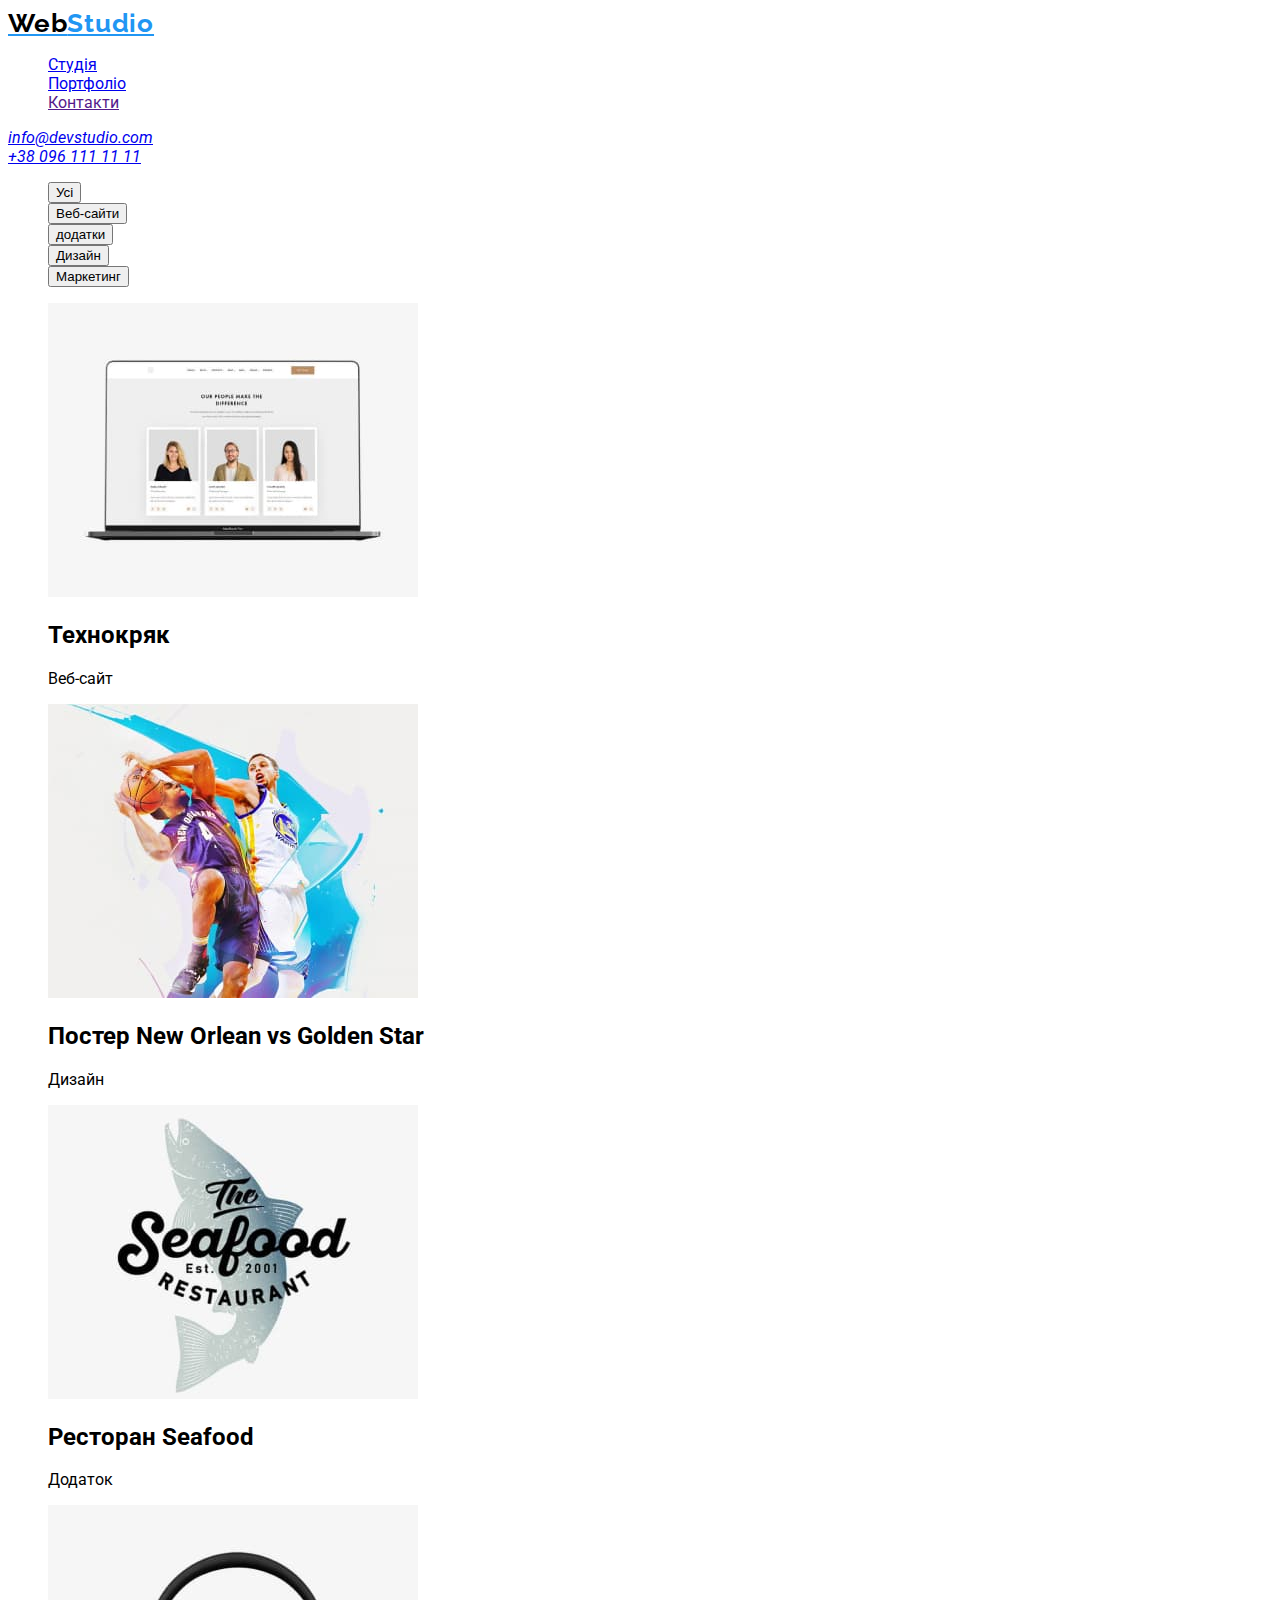
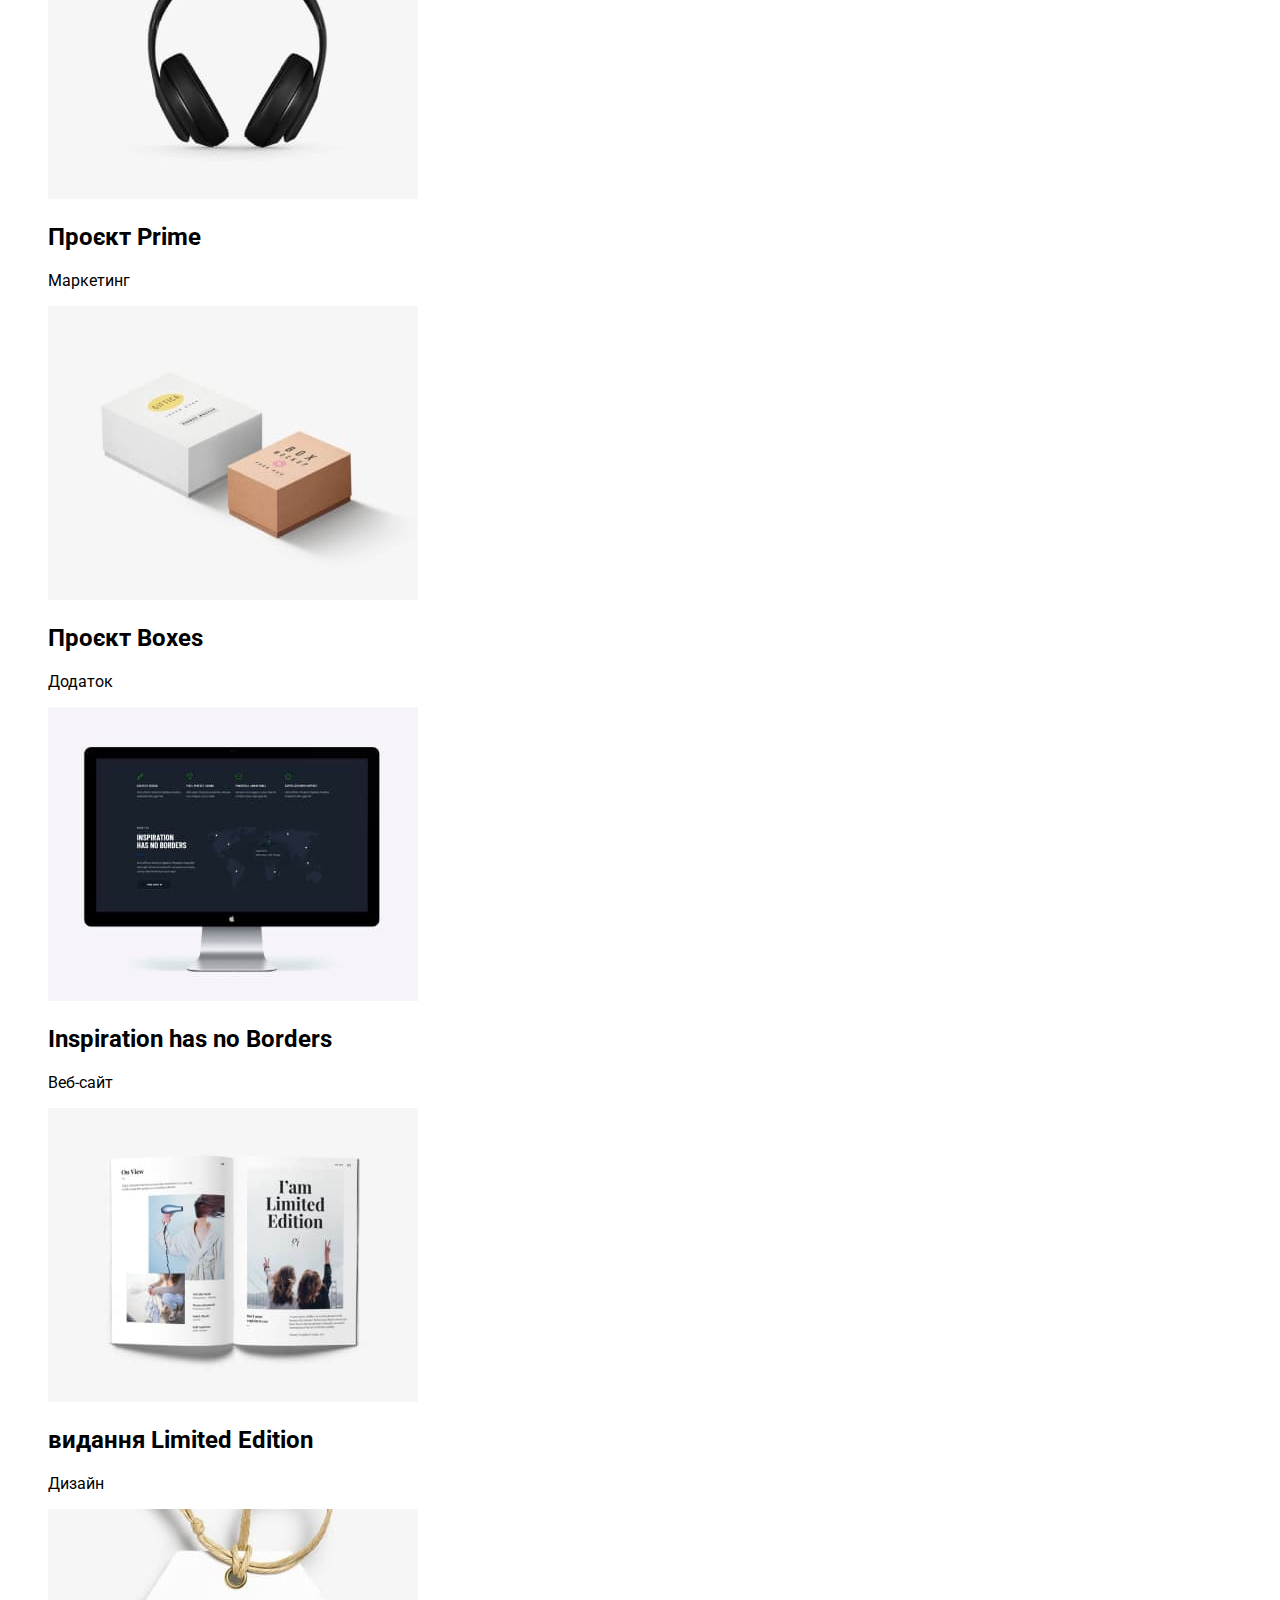
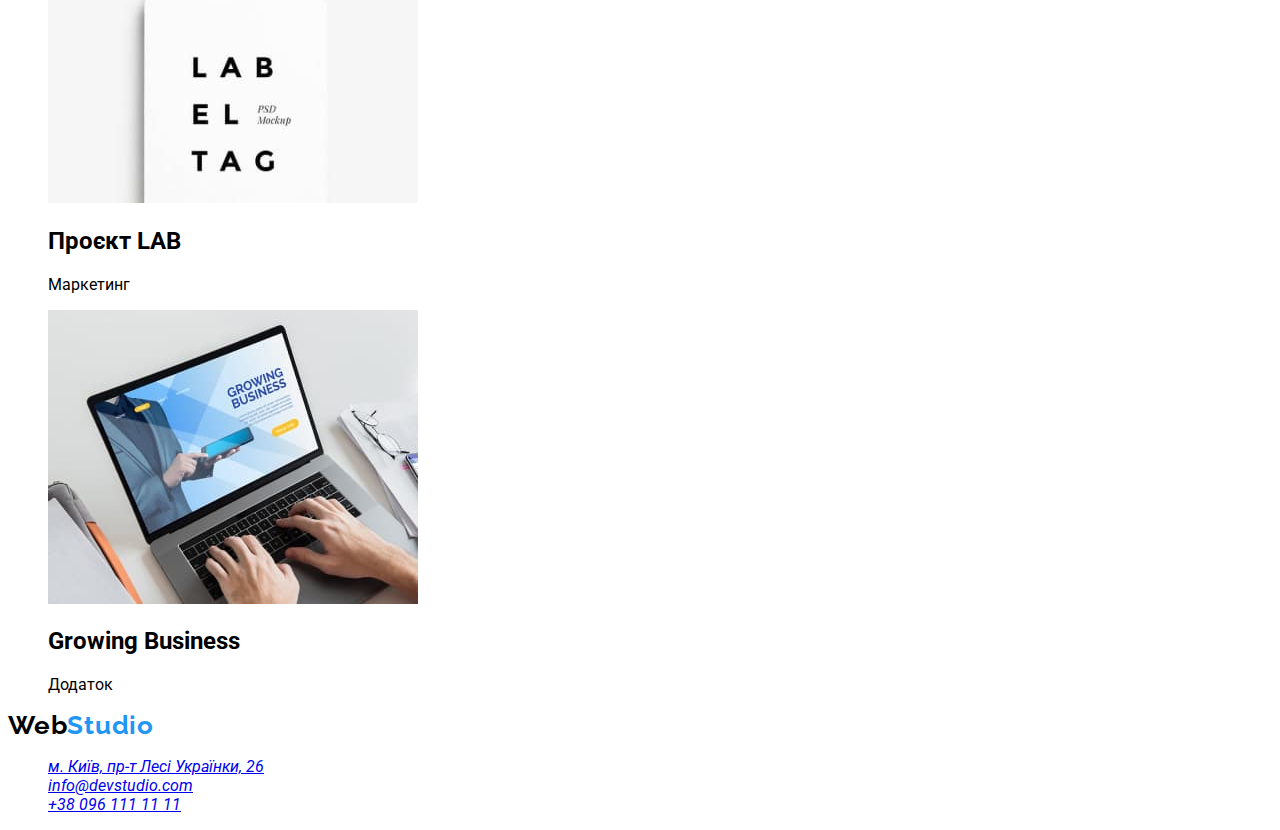
==== portfolio.html @ 009ebc24 "oleg85rom/goit-markup-hw-02" ====
<!DOCTYPE html>
<html lang="en">
<head>
    <meta charset="UTF-8">
    <meta http-equiv="X-UA-Compatible" content="IE=edge">
    <meta name="viewport" content="width=device-width, initial-scale=1.0">
	<link rel="preconnect" href="https://fonts.googleapis.com">
    <link rel="preconnect" href="https://fonts.gstatic.com" crossorigin>
    <link href="https://fonts.googleapis.com/css2?family=Raleway:wght@700&family=Roboto:wght@400;500;700;900&display=swap"
     rel="stylesheet"> 
	 <link rel="stylesheet" href="./css/normalize.css">
    <link rel="stylesheet" href="./css/style.css"> 
	<title>portfolio</title>
	
</head>
<body class="page">
    	<!-- Шапка сайта  -->
		<header class="page-header">
			<nav>
				<a href="./index.html" class="logo" ><span class="logo-style">Web</span>Studio</a>
				<ul>
					<li><a href="index.html"> Студія</a></li>
           			 <li><a href="portfolio.html">Портфоліо</a></li>
            		<li><a href=""> Контакти</a></li>
				</ul>
				<address>
					<a href="mailto:info@devstudio.com ">info@devstudio.com</a><br />
					<a href="tel:+380961111111">+38 096 111 11 11</a>
				</address>
			</nav>
		</header>
		<main>
			<!-- секція фільтрів по проєктам -->
			<section class="portfolio-nav">
				<ul>
					<li><button type="button" class="button secondary">Усі</button></li>
					<li><button type="button" class="button secondary">Веб-сайти</button></li>
					<li><button type="button" class="button secondary">додатки</button></li>
					<li><button type="button" class="button secondary">Дизайн</button></li>
					<li><button type="button" class="button secondary">Маркетинг</button></li>
			</section>
			<!-- Секція проєктов -->
			<section>
				<ul>
					<li>
						<img src="./images/project1.jpg" alt="project1	" width="370" />
						<h2 class="portfolio-sample">Технокряк</h2>
						<p class="portfolio-info">Веб-сайт</p>
					</li>
					<li>
						<img src="./images/project2.jpg" alt="project2" width="370" />
						<h2 class="portfolio-sample">Постер New Orlean vs Golden Star</h2>
						<p class="portfolio-info" >Дизайн</p>
					</li>
					<li>
						<img src="./images/project3.jpg" alt="project3" width="370" />
						<h2 class="portfolio-sample" >Ресторан Seafood</h2>
						<p class="portfolio-info">Додаток</p>
					</li>
					<li>
						<img src="./images/project4.jpg" alt="project4" width="370" />
						<h2 class="portfolio-sample">Проєкт Prime</h2>
						<p class="portfolio-info" >Маркетинг</p>
					</li>
					<li>
						<img src="./images/project5.jpg" alt="project5" width="370" />
						<h2 class="portfolio-sample">Проєкт Boxes</h2>
						<p class="portfolio-info">Додаток</p>
					</li>
					<li>
						<img src="./images/project6.jpg" alt="project6" width="370" />
						<h2 class="portfolio-sample">Inspiration has no Borders</h2>
						<p class="portfolio-info">Веб-сайт</p>
					</li>
					<li>
						<img src="./images/project7.jpg" alt="project7" width="370" />
						<h2 class="portfolio-sample">видання Limited Edition</h2>
						<p class="portfolio-info" >Дизайн</p>
					</li>
					<li>
						<img src="./images/project8.jpg" alt="project8" width="370" />
						<h2 class="portfolio-sample">Проєкт LAB</h2>
						<p class="portfolio-info" >Маркетинг</p>
					</li>
					<li>
						<img src="./images/project9.jpg" alt="project9" width="370" />
						<h2 class="portfolio-sample" >Growing Business</h2>
						<p class="portfolio-info">Додаток</p>
					</li>
				</ul>
			</section>
		</main>
		<!-- Секція контакти -->
		<footer class="page-footer">
			<a class="logo primary link" aria-current="true"><span class="logo-style">Web</span>Studio</a>
			<address>
				<ul>
			   <li>
					<a href="https://goo.gl/maps/aBXnQsRiagTf6Zbh8" 
					target="_blank"
					rel="nooperer noreferrer nofolow" >
					м. Київ, пр-т Лесі Українки, 26</a>
					</li>
				<li>
					<a href="mailto:info@devstudio.com">info@devstudio.com</a>
				  </li>
				<li>
					<a href="tel:+380961111111">+38 096 111 11 11</a>
				 </li>
				</ul>
			</address>
		</footer>
	</body>
	</html>
---- css/style.css ----
/* General styles */
    body {
    font-family: 'Roboto', sans-serif;
   
    }
    ul{
    list-style: none;
    }
    .link {
    
    }
    .page{

    }
    .page-header{

    }
    /* Logo  */
    .logo{
        font-family: 'Raleway';
        font-style: normal;
        font-weight: 700;
        font-size: 26px;
        line-height: 31px;
        letter-spacing: 0.03em;
        color: #2196F3;
        }
        .logo-style{
            color: #000000;
    }
    .logo-futer{
 
    }
    /* Website nav */
    .nav {
        position: absolute;
        width: 281px;
        height: 16px;
        left: 453px;
        top: 32px;
    }
    .nav .link:hover,
    .nav .link:focus {
      
    }
    .contacts-nav .link{    
    color: 
    /* hero section */
    .hero{

    }
    .hero-title {
    
    }
    /* Button */
    .button {
    font-size: 16px;
    text-decoration: none;
    }
    .button.primary {
   
    }
    .button.secondary {
   
    }
    .button.secondary:hover,
    .button.secondary:focus {
    
    }
    /* Uppercase titles */
    .uptitle {
    font-size: inherit;
    font-weight: 700;
    text-transform: uppercase;
    }
    /* features */
    .uptitle.features-title {
     
    }
    .features-text {
    line-height: 1.71;
    
    }
    /* General section title*/
    .section-title {
    font-weight: 700;
    font-size: 36px;
    line-height: 1.17;
    text-align: center;
   
    }
    /* Work section */
    .uptitle.work-title {
    
    }
    /* Team section */
    .team {
    font-size: 16px;
    line-height: 1.19;
    }
    .team .team-members-name {
    font-size: inherit;
    font-weight: 500;
    
    }
    .team .team-members-position {
    
    }
    /* Clients section */
   
    
    /* address */
    .address .link{
    font-style: normal;
    line-height: 1.71;
   
    }
    .address .link.address-location {
    
    }
    /* Subscription */
    .uptitle.signup-title {
    
    }
    .site-devs {
    
   
    }
    /* Portfolio page */
    .site-nav .link.current {
       
    }
    .portfolio-sample {
        font-family: 'Roboto';
        font-style: normal;
        font-weight: 700;
        font-size: 18px;
        line-height: 36px;
        letter-spacing: 0.06em;
        color: #212121;
    }
    .portfolio-info {
        font-family: 'Roboto';
        font-style: normal;
        font-weight: 400;
        font-size: 16px;
        line-height: 30px;
        letter-spacing: 0.03em;
        color: #757575;;
    }
     /* Footer */
     .page-footer {
        background: #2F303A
    }
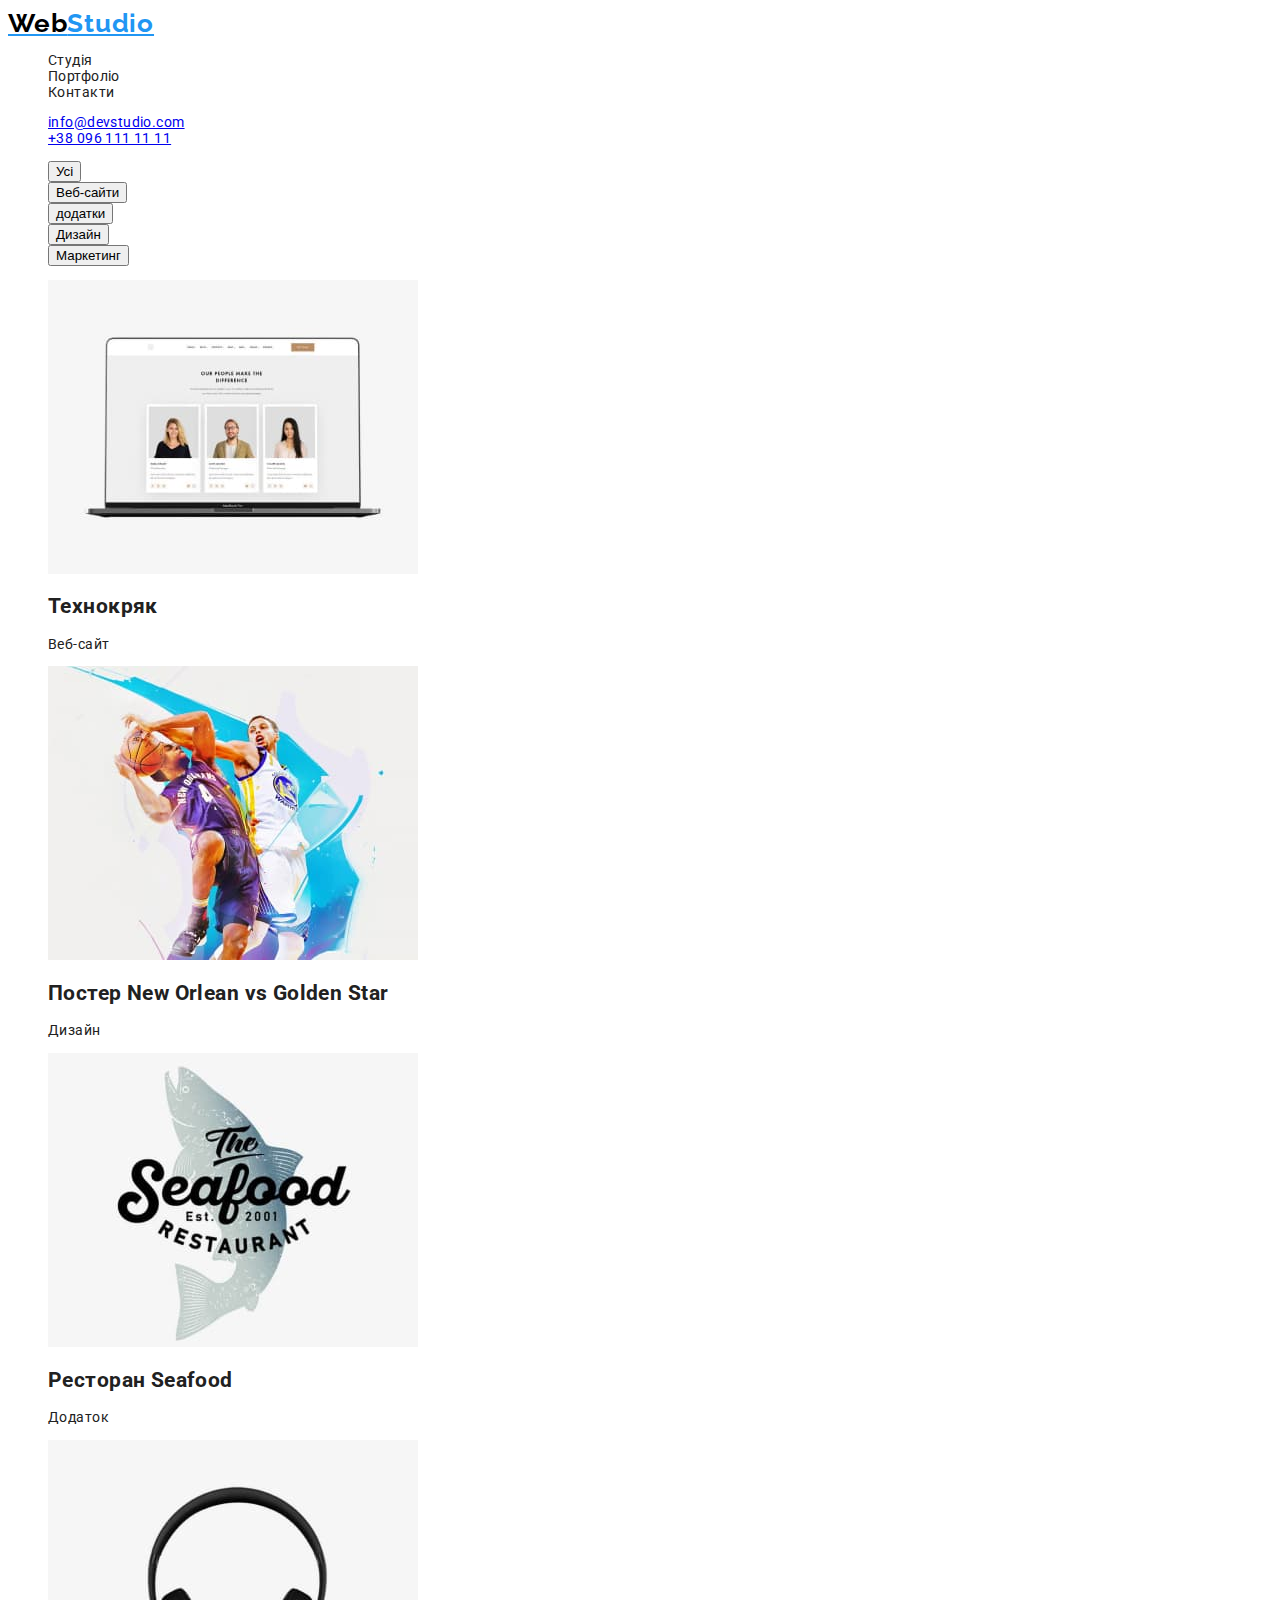
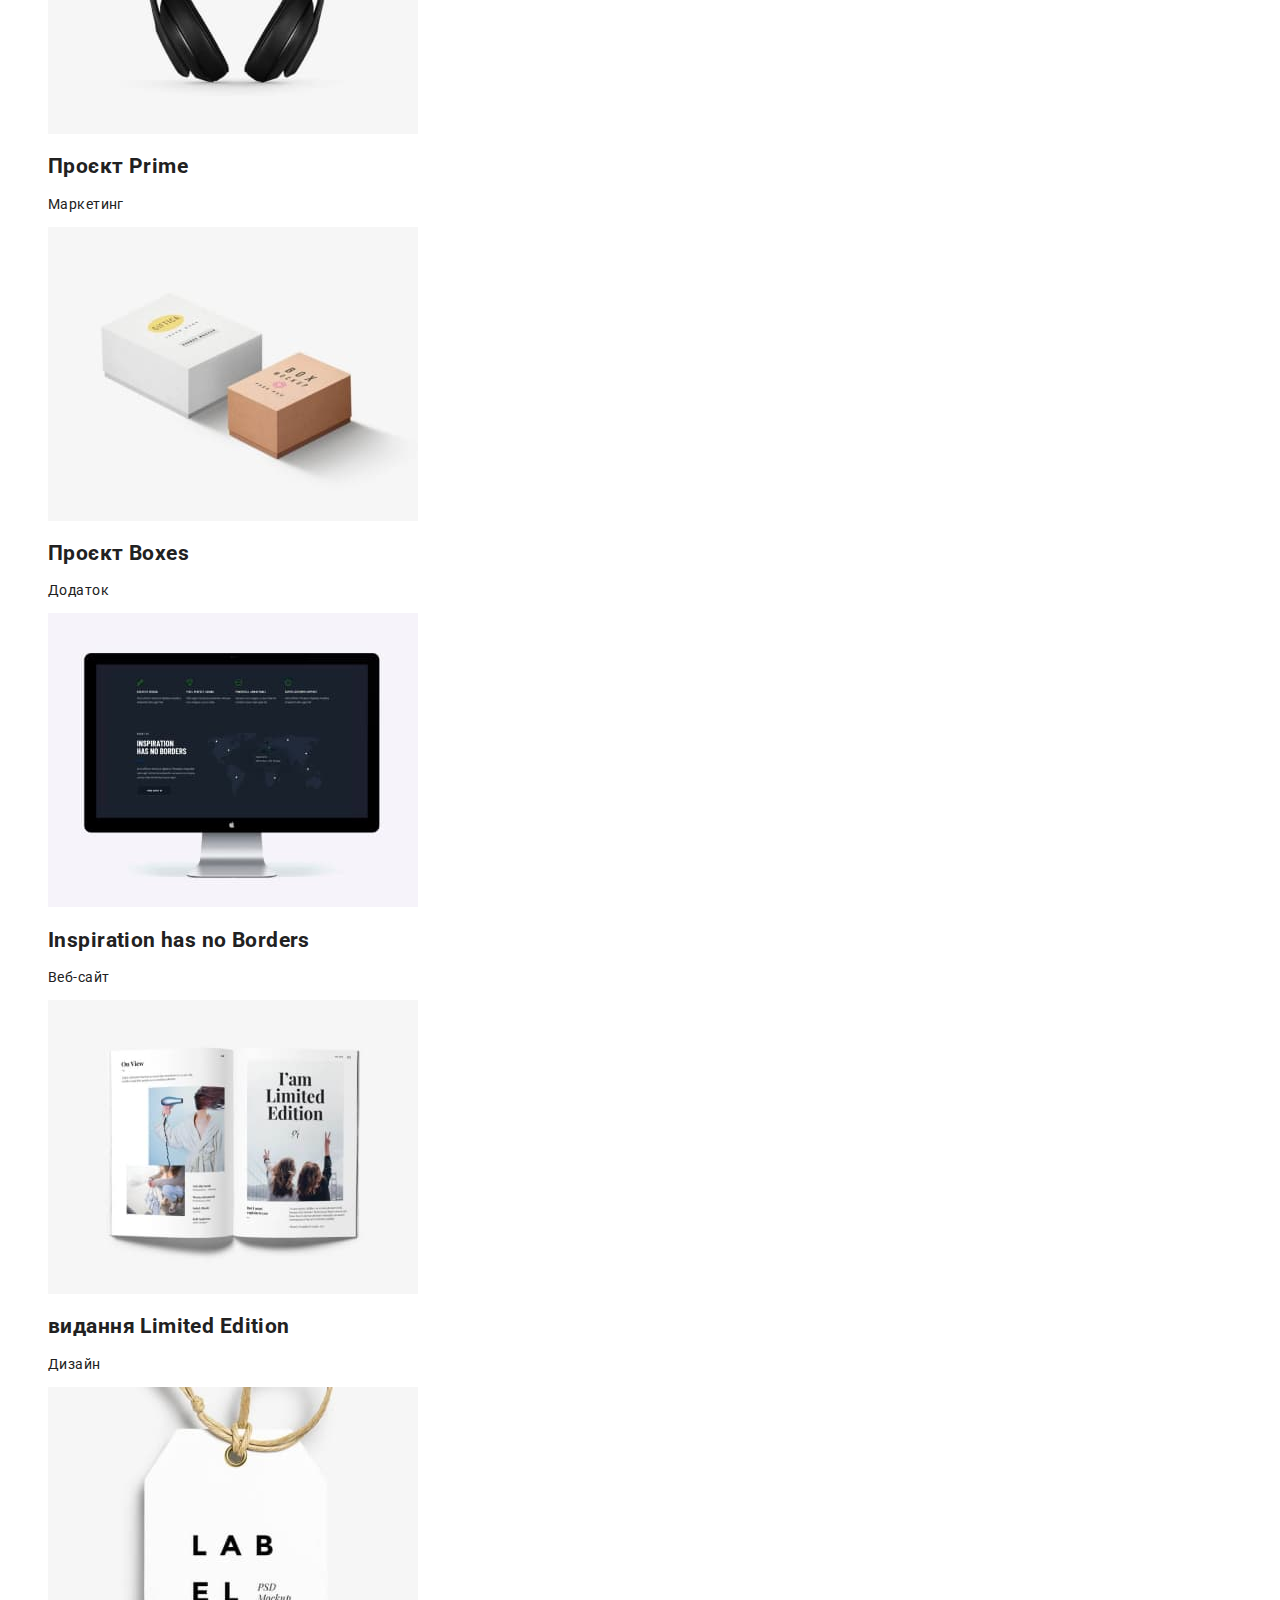
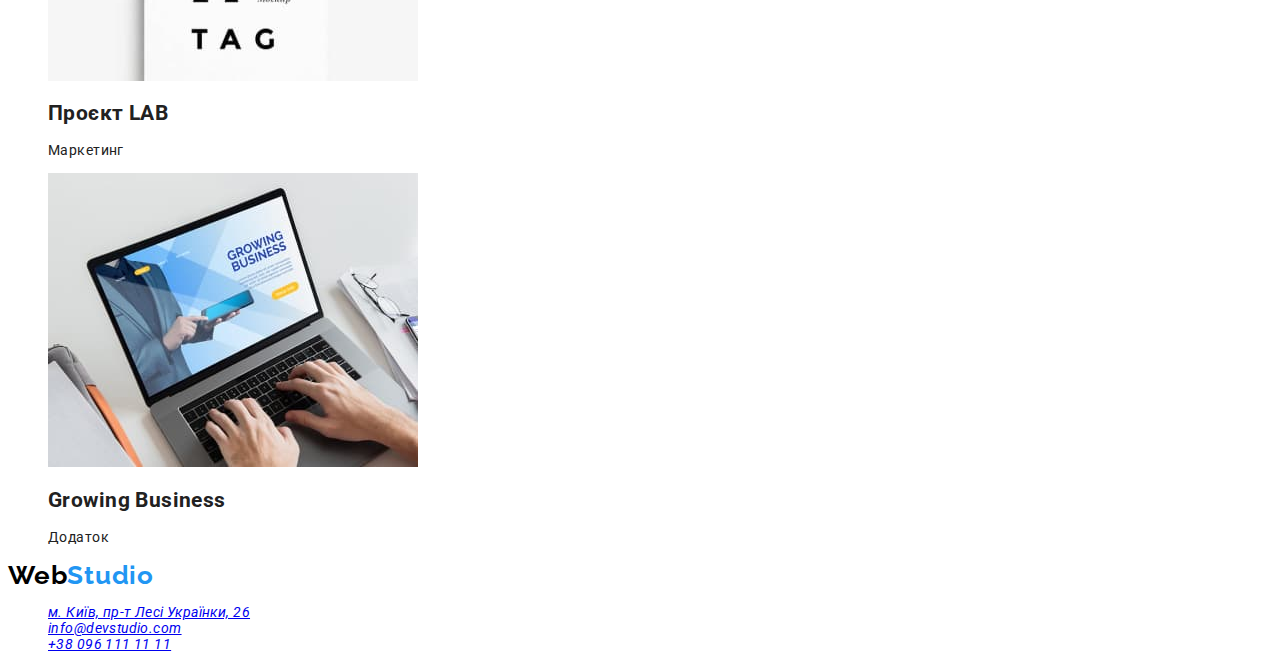
==== commit b97fd1e5: "портфолио" ====
--- a/portfolio.html
+++ b/portfolio.html
@@ -19,73 +19,90 @@
 			<nav>
 				<a href="./index.html" class="logo" ><span class="logo-style">Web</span>Studio</a>
 				<ul>
-					<li><a href="index.html"> Студія</a></li>
-           			 <li><a href="portfolio.html">Портфоліо</a></li>
-            		<li><a href=""> Контакти</a></li>
+					<li><a href="index.html" class="link"> Студія</a></li>
+           			 <li><a href="portfolio.html" class="link">Портфоліо</a></li>
+            		<li><a href="" class="link"> Контакти</a></li>
 				</ul>
-				<address>
+				<ul>
 					<a href="mailto:info@devstudio.com ">info@devstudio.com</a><br />
 					<a href="tel:+380961111111">+38 096 111 11 11</a>
-				</address>
-			</nav>
+				</ul>
+				</nav>
 		</header>
 		<main>
 			<!-- секція фільтрів по проєктам -->
 			<section class="portfolio-nav">
+				 <!-- <h1>Портфолио</h1> -->
 				<ul>
 					<li><button type="button" class="button secondary">Усі</button></li>
 					<li><button type="button" class="button secondary">Веб-сайти</button></li>
 					<li><button type="button" class="button secondary">додатки</button></li>
 					<li><button type="button" class="button secondary">Дизайн</button></li>
 					<li><button type="button" class="button secondary">Маркетинг</button></li>
-			</section>
-			<!-- Секція проєктов -->
-			<section>
+				</ul>
 				<ul>
 					<li>
+						<a href=""class="link" >
 						<img src="./images/project1.jpg" alt="project1	" width="370" />
 						<h2 class="portfolio-sample">Технокряк</h2>
 						<p class="portfolio-info">Веб-сайт</p>
+						</a>	
 					</li>
 					<li>
+						<a href=""class="link" >
 						<img src="./images/project2.jpg" alt="project2" width="370" />
 						<h2 class="portfolio-sample">Постер New Orlean vs Golden Star</h2>
 						<p class="portfolio-info" >Дизайн</p>
+						</a>	
 					</li>
 					<li>
+						<a href="" class="link">
 						<img src="./images/project3.jpg" alt="project3" width="370" />
 						<h2 class="portfolio-sample" >Ресторан Seafood</h2>
 						<p class="portfolio-info">Додаток</p>
+						</a>
 					</li>
 					<li>
+						<a href="" class="link">
 						<img src="./images/project4.jpg" alt="project4" width="370" />
 						<h2 class="portfolio-sample">Проєкт Prime</h2>
 						<p class="portfolio-info" >Маркетинг</p>
+						</a>
 					</li>
 					<li>
+						<a href="" class="link" >
 						<img src="./images/project5.jpg" alt="project5" width="370" />
 						<h2 class="portfolio-sample">Проєкт Boxes</h2>
 						<p class="portfolio-info">Додаток</p>
+						</a>
 					</li>
 					<li>
+						<a href=""class="link" >
 						<img src="./images/project6.jpg" alt="project6" width="370" />
 						<h2 class="portfolio-sample">Inspiration has no Borders</h2>
 						<p class="portfolio-info">Веб-сайт</p>
+						</a>
 					</li>
 					<li>
+						<a href="" class="link">
 						<img src="./images/project7.jpg" alt="project7" width="370" />
 						<h2 class="portfolio-sample">видання Limited Edition</h2>
 						<p class="portfolio-info" >Дизайн</p>
+						</a>
 					</li>
 					<li>
+						<a href=""class="link" >
 						<img src="./images/project8.jpg" alt="project8" width="370" />
 						<h2 class="portfolio-sample">Проєкт LAB</h2>
 						<p class="portfolio-info" >Маркетинг</p>
+						</a>
 					</li>
 					<li>
+						<a href="" class="link">
 						<img src="./images/project9.jpg" alt="project9" width="370" />
 						<h2 class="portfolio-sample" >Growing Business</h2>
 						<p class="portfolio-info">Додаток</p>
+						</a>
 					</li>
 				</ul>
 			</section>
--- a/css/style.css
+++ b/css/style.css
@@ -1,21 +1,35 @@
-
-    /* General styles */
+:root {
+    --primary-text-color: #212121;
+    --secondary-text-color: #757575;
+    --accent-color: #2196F3;
+    --primary-white-color: #ffffff;
+    --footer-text-color: rgba(255, 255, 255, 0.6);
+    --site-devs-text-color: rgba(255, 255, 255, 0.4);
+    --secondary-bg-color: #F5F4FA;
+    --work-title-bg: rgba(47, 48, 58, 0.8);
+    --footer-bg-color: #2F303A;
+    --clients-logos-bg: #AFB1B8;
+    --ftr-social-logos-bg: rgba(255, 255, 255, 0.1);
+    }
+  
+  /* General styles */
     body {
     font-family: 'Roboto', sans-serif;
-   
+    font-weight: 400;
+    font-size: 14px;
+    letter-spacing: 0.03em;
+    line-height: 1.14;
+    color: var(--primary-text-color);
+    background-color: var(--primary-white-color);
     }
     ul{
     list-style: none;
     }
     .link {
+        text-decoration: none;
+        color: var(--primary-text-color);
+    }
     
-    }
-    .page{
-
-    }
-    .page-header{
-
-    }
     /* Logo  */
     .logo{
         font-family: 'Raleway';
@@ -28,11 +42,8 @@
         }
         .logo-style{
             color: #000000;
-    }
-    .logo-futer{
- 
-    }
-    /* Website nav */
+        }
+     /* Website nav */
     .nav {
         position: absolute;
         width: 281px;
@@ -42,114 +53,7 @@
     }
     .nav .link:hover,
     .nav .link:focus {
-      
+        color: var(--accent-color);
     }
-    .contacts-nav .link{    
-    color: 
-    /* hero section */
-    .hero{
+     
 
-    }
-    .hero-title {
-    
-    }
-    /* Button */
-    .button {
-    font-size: 16px;
-    text-decoration: none;
-    }
-    .button.primary {
-   
-    }
-    .button.secondary {
-   
-    }
-    .button.secondary:hover,
-    .button.secondary:focus {
-    
-    }
-    /* Uppercase titles */
-    .uptitle {
-    font-size: inherit;
-    font-weight: 700;
-    text-transform: uppercase;
-    }
-    /* features */
-    .uptitle.features-title {
-     
-    }
-    .features-text {
-    line-height: 1.71;
-    
-    }
-    /* General section title*/
-    .section-title {
-    font-weight: 700;
-    font-size: 36px;
-    line-height: 1.17;
-    text-align: center;
-   
-    }
-    /* Work section */
-    .uptitle.work-title {
-    
-    }
-    /* Team section */
-    .team {
-    font-size: 16px;
-    line-height: 1.19;
-    }
-    .team .team-members-name {
-    font-size: inherit;
-    font-weight: 500;
-    
-    }
-    .team .team-members-position {
-    
-    }
-    /* Clients section */
-   
-    
-    /* address */
-    .address .link{
-    font-style: normal;
-    line-height: 1.71;
-   
-    }
-    .address .link.address-location {
-    
-    }
-    /* Subscription */
-    .uptitle.signup-title {
-    
-    }
-    .site-devs {
-    
-   
-    }
-    /* Portfolio page */
-    .site-nav .link.current {
-       
-    }
-    .portfolio-sample {
-        font-family: 'Roboto';
-        font-style: normal;
-        font-weight: 700;
-        font-size: 18px;
-        line-height: 36px;
-        letter-spacing: 0.06em;
-        color: #212121;
-    }
-    .portfolio-info {
-        font-family: 'Roboto';
-        font-style: normal;
-        font-weight: 400;
-        font-size: 16px;
-        line-height: 30px;
-        letter-spacing: 0.03em;
-        color: #757575;;
-    }
-     /* Footer */
-     .page-footer {
-        background: #2F303A
-    }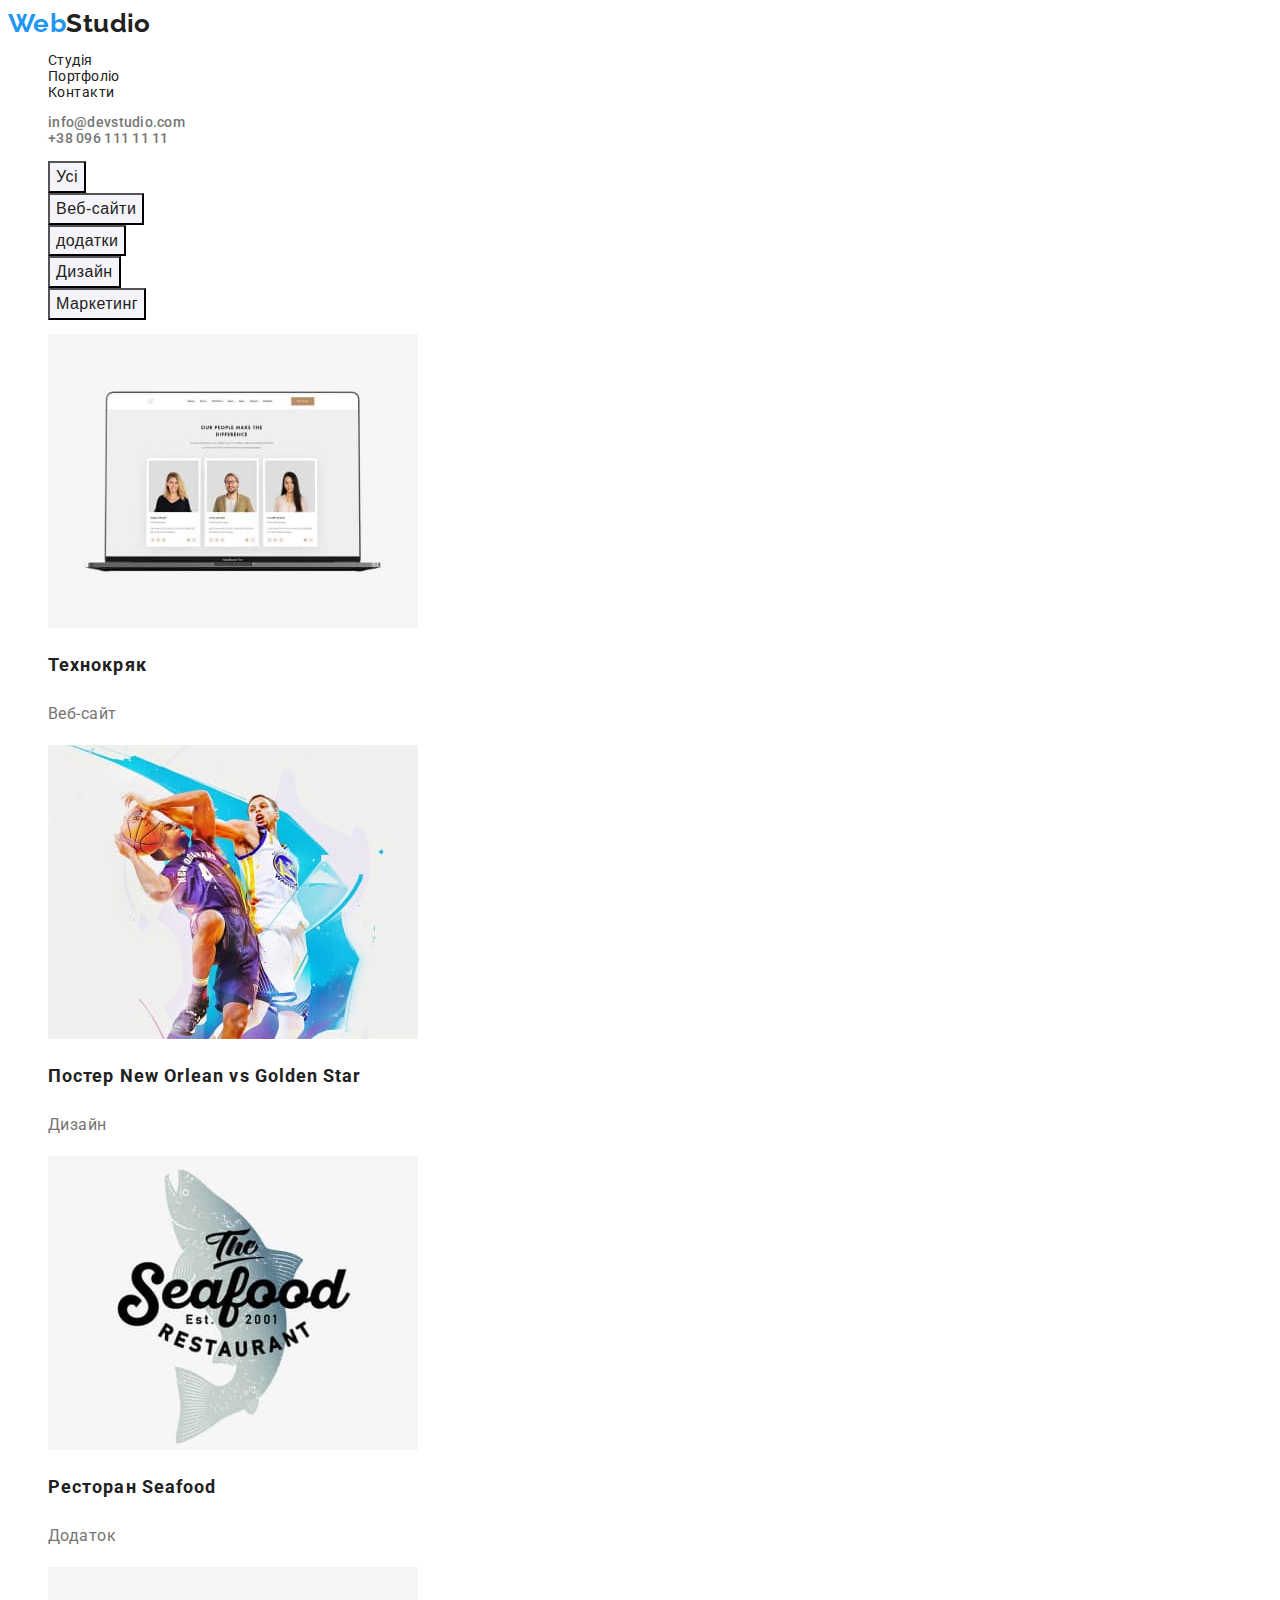
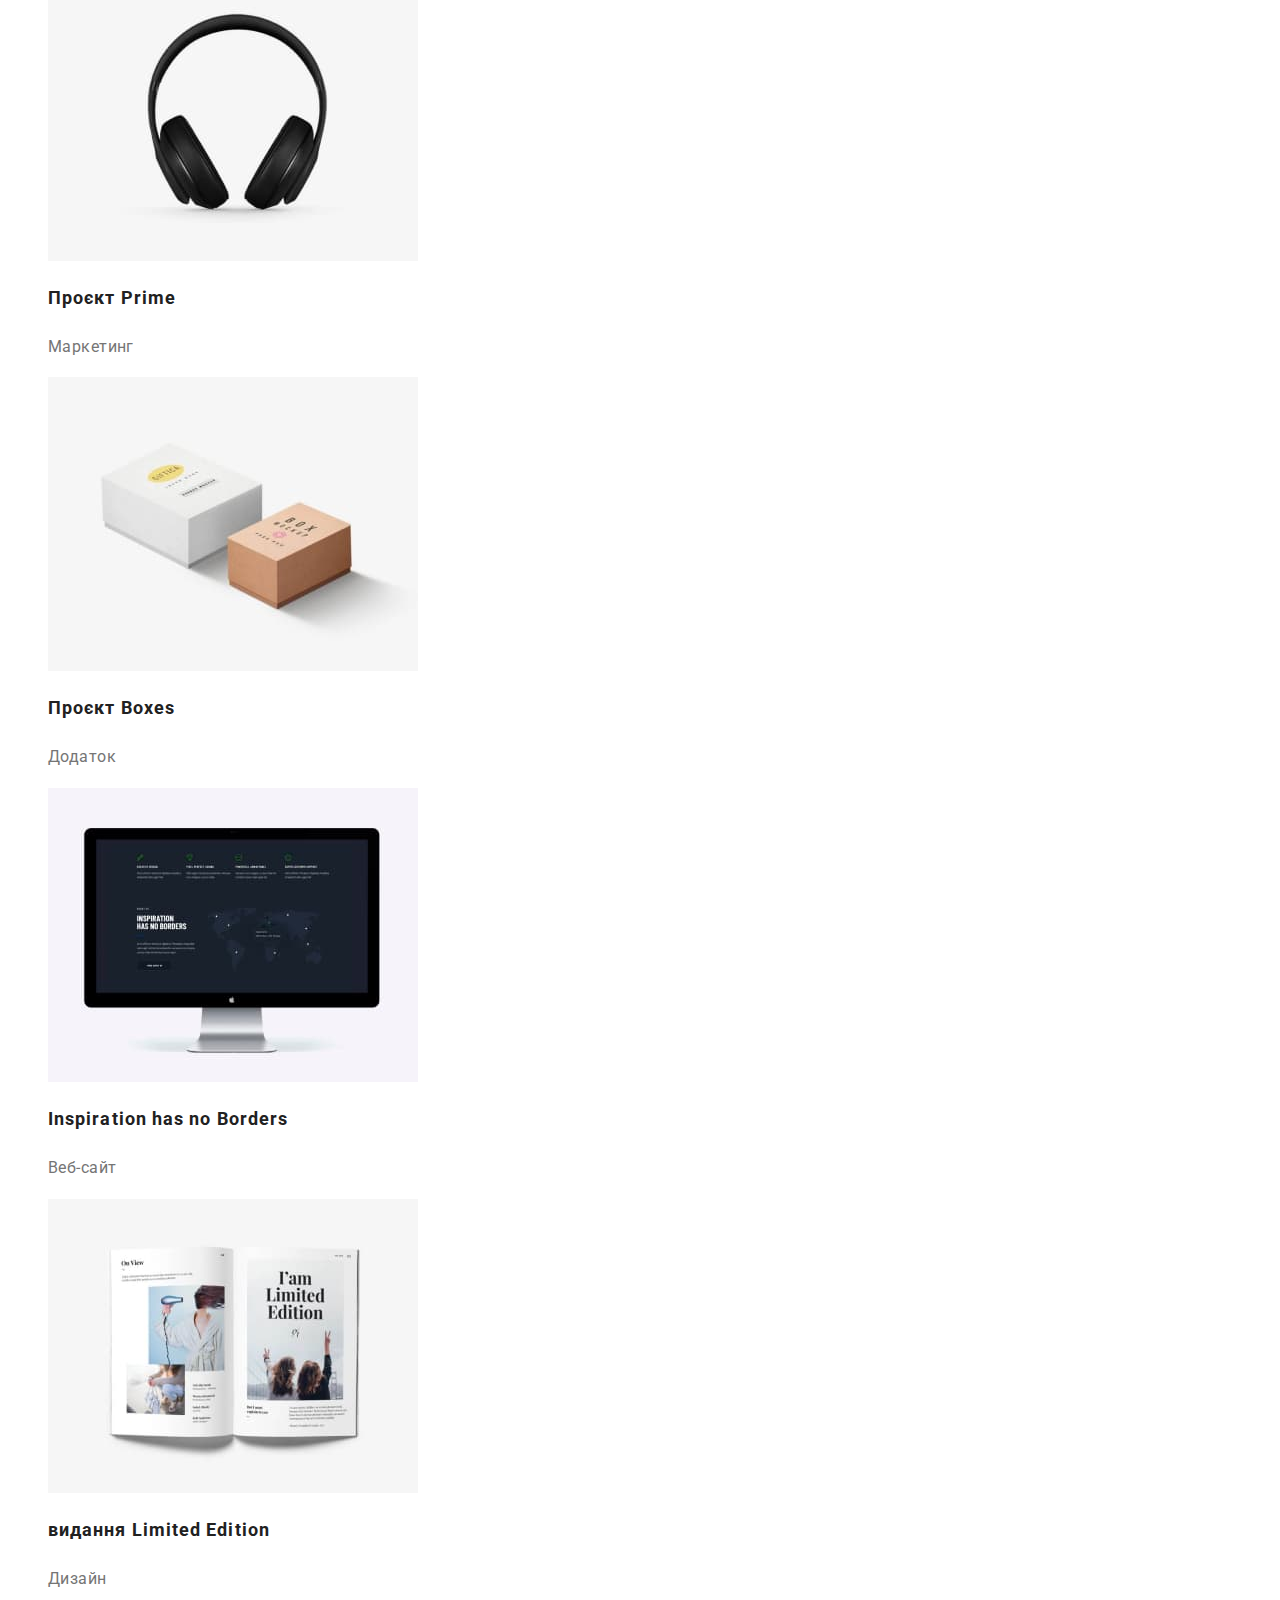
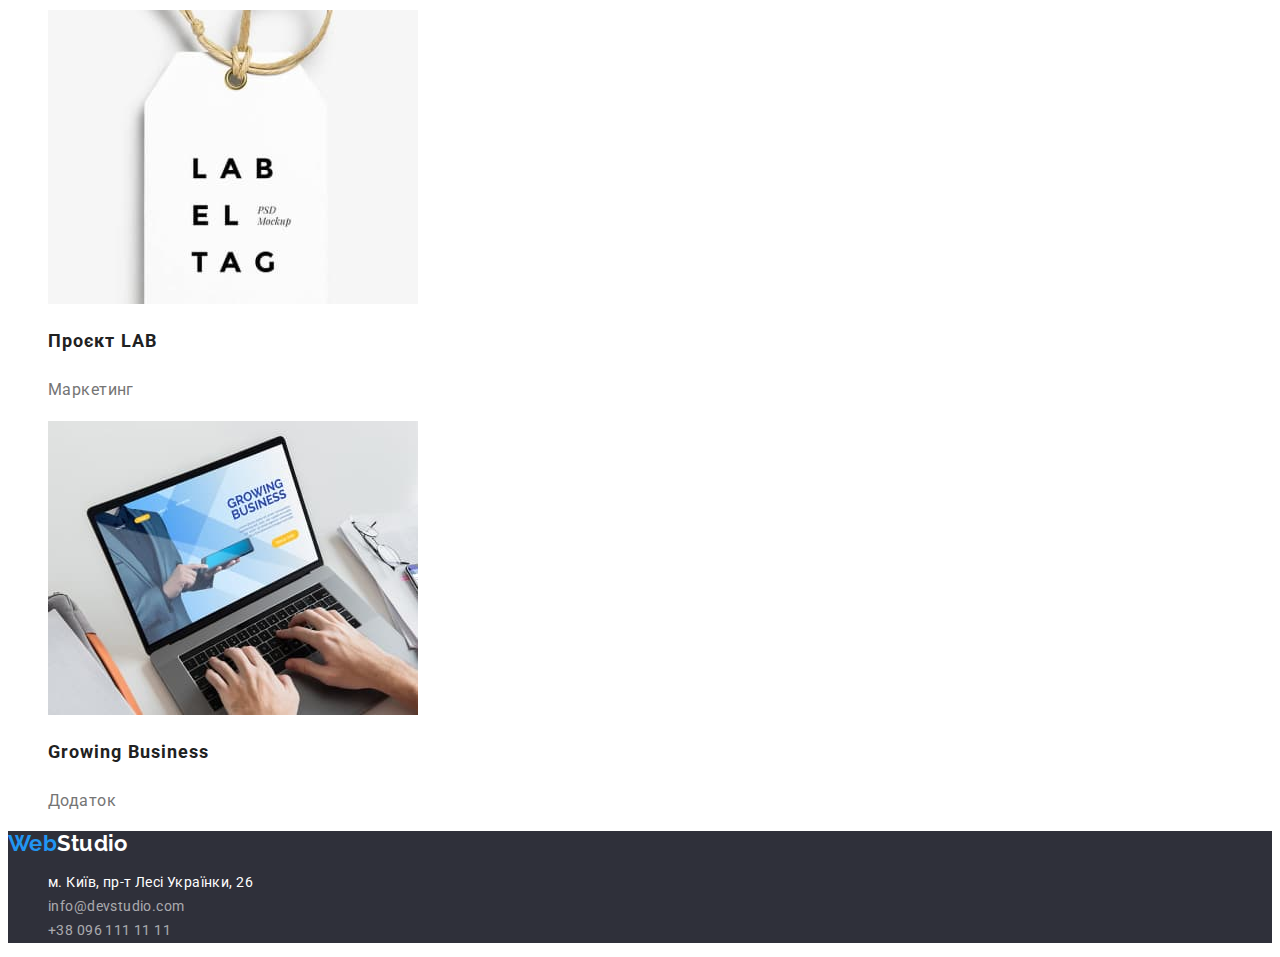
==== commit 71cb134f: "правки 2" ====
--- a/portfolio.html
+++ b/portfolio.html
@@ -17,15 +17,15 @@
     	<!-- Шапка сайта  -->
 		<header class="page-header">
 			<nav>
-				<a href="./index.html" class="logo" ><span class="logo-style">Web</span>Studio</a>
+				<a href="./index.html" class="logo primary link" ><span class="logo-style">Web</span>Studio</a>
 				<ul>
-					<li><a href="index.html" class="link"> Студія</a></li>
-           			 <li><a href="portfolio.html" class="link">Портфоліо</a></li>
-            		<li><a href="" class="link"> Контакти</a></li>
+					<li><a href="index.html" class="nav-link link"> Студія</a></li>
+           			 <li><a href="portfolio.html" class="nav-link link">Портфоліо</a></li>
+            		<li><a href="" class="nav-link link"> Контакти</a></li>
 				</ul>
-				<ul>
-					<a href="mailto:info@devstudio.com ">info@devstudio.com</a><br />
-					<a href="tel:+380961111111">+38 096 111 11 11</a>
+				<ul class="nav contacts-nav">
+					<a href="mailto:info@devstudio.com "class="nav-link link">info@devstudio.com</a><br />
+					<a href="tel:+380961111111"class="nav-link link">+38 096 111 11 11</a>
 				</ul>
 				</nav>
 		</header>
@@ -33,7 +33,8 @@
 			<!-- секція фільтрів по проєктам -->
 			<section class="portfolio-nav">
 				 <!-- <h1>Портфолио</h1> -->
-				<ul>
+				 <h1 hidden>Портфолио</h1>
+				 <ul>
 					<li><button type="button" class="button secondary">Усі</button></li>
 					<li><button type="button" class="button secondary">Веб-сайти</button></li>
 					<li><button type="button" class="button secondary">додатки</button></li>
@@ -109,20 +110,20 @@
 		</main>
 		<!-- Секція контакти -->
 		<footer class="page-footer">
-			<a class="logo primary link" aria-current="true"><span class="logo-style">Web</span>Studio</a>
-			<address>
+			<a class="logo secondary link" aria-current="true"><span class="logo-style">Web</span>Studio</a>
+			<address class="address">
 				<ul>
 			   <li>
 					<a href="https://goo.gl/maps/aBXnQsRiagTf6Zbh8" 
-					target="_blank"
+					target="_blank"class="address-location link"
 					rel="nooperer noreferrer nofolow" >
 					м. Київ, пр-т Лесі Українки, 26</a>
 					</li>
 				<li>
-					<a href="mailto:info@devstudio.com">info@devstudio.com</a>
+					<a href="mailto:info@devstudio.com" class="link">info@devstudio.com</a>
 				  </li>
 				<li>
-					<a href="tel:+380961111111">+38 096 111 11 11</a>
+					<a href="tel:+380961111111" class="link">+38 096 111 11 11</a>
 				 </li>
 				</ul>
 			</address>
--- a/css/style.css
+++ b/css/style.css
@@ -1,59 +1,180 @@
-:root {
-    --primary-text-color: #212121;
-    --secondary-text-color: #757575;
-    --accent-color: #2196F3;
-    --primary-white-color: #ffffff;
-    --footer-text-color: rgba(255, 255, 255, 0.6);
-    --site-devs-text-color: rgba(255, 255, 255, 0.4);
-    --secondary-bg-color: #F5F4FA;
-    --work-title-bg: rgba(47, 48, 58, 0.8);
-    --footer-bg-color: #2F303A;
-    --clients-logos-bg: #AFB1B8;
-    --ftr-social-logos-bg: rgba(255, 255, 255, 0.1);
-    }
-  
-  /* General styles */
-    body {
-    font-family: 'Roboto', sans-serif;
-    font-weight: 400;
-    font-size: 14px;
-    letter-spacing: 0.03em;
-    line-height: 1.14;
-    color: var(--primary-text-color);
-    background-color: var(--primary-white-color);
-    }
-    ul{
-    list-style: none;
-    }
-    .link {
+
+     
+    :root {
+        --primary-text-color: #212121;
+        --secondary-text-color: #757575;
+        --accent-color: #2196F3;
+        --primary-white-color: #ffffff;
+        --footer-text-color: rgba(255, 255, 255, 0.6);
+        --site-devs-text-color: rgba(255, 255, 255, 0.4);
+        --secondary-bg-color: #F5F4FA;
+        --work-title-bg: rgba(47, 48, 58, 0.8);
+        --footer-bg-color: #2F303A;
+        --clients-logos-bg: #AFB1B8;
+        --ftr-social-logos-bg: rgba(255, 255, 255, 0.1);
+        }
+        /* General styles */
+        body {
+        font-family: 'Roboto', sans-serif;
+        font-weight: 400;
+        font-size: 14px;
+        letter-spacing: 0.03em;
+        line-height: 1.14;
+        color: var(--primary-text-color);
+        background-color: var(--primary-white-color);
+        }
+        ul{
+        list-style: none;
+        }
+        .link {
         text-decoration: none;
         color: var(--primary-text-color);
-    }
-    
-    /* Logo  */
-    .logo{
-        font-family: 'Raleway';
+        }
+        /* Logo  */
+        .logo {
+        font-family: 'Raleway', sans-serif;
+        font-weight: 700;
+        }
+        .logo.primary{
+        font-size: 26px;
+        line-height: 1.19;
+        }
+        .logo.secondary {
+        font-size: 22px;
+        line-height: 1.18;
+        color: var(--primary-white-color);
+        }
+        .logo .logo-style {
+        color: var(--accent-color);
+        }
+        /* Website nav */
+        .nav {
+        font-weight: 500;
+        letter-spacing: 0.02em;
+        }
+        .nav-link:hover,
+        .nav-link:focus {
+            color: var(--accent-color);
+        }
+        .contacts-nav .link{    
+        color: var(--secondary-text-color);
+        }
+        /* hero section */
+        .hero-title {
+        font-weight: 900;
+        font-size: 44px;
+        line-height: 1.36;
+        text-align: center;
+        letter-spacing: 0.06em;
+        text-transform: uppercase;
+        color: var(--primary-white-color);
+        background-color: black;
+        }
+        /* Button */
+        .button {
+        font-size: 16px;
+        text-decoration: none;
+        }
+        .button.primary {
+        font-weight: 700;
+        line-height: 1.87;
+        letter-spacing: 0.06em;
+        color: var(--primary-white-color);
+        background-color: var(--accent-color);
+        }
+        .button.secondary {
+        font-weight: 500;
+        line-height: 1.62;
+        letter-spacing: 0.03em;
+        color: var(--primary-text-color);
+        background-color: var(--secondary-bg-color);
+        }
+        .button.secondary:hover,
+        .button.secondary:focus {
+        color: var(--primary-white-color);
+        background-color: var(--accent-color);
+        }
+        /* Uppercase titles */
+        .uptitle {
+        font-size: inherit;
+        font-weight: 700;
+        text-transform: uppercase;
+        }
+        /* features */
+        .uptitle.features-title {
+        color: var(--primary-text-color);
+        }
+        .features-text {
+        line-height: 1.71;
+        color: var(--secondary-text-color);
+        }
+        /* General section title*/
+        .section-title {
+        font-weight: 700;
+        font-size: 36px;
+        line-height: 1.17;
+        text-align: center;
+        color: var(--primary-text-color);
+        }
+        /* Work section */
+      
+        
+        /* Team section */
+        .team {
+        font-size: 16px;
+        line-height: 1.19;
+        }
+        .team .team-members-name {
+        font-size: inherit;
+        font-weight: 500;
+        color: var(--primary-text-color);
+        }
+        .team .team-members-position {
+        color: var(--secondary-text-color);
+        }
+      
+        /* Footer */
+        .page-footer {
+        background: var(--footer-bg-color);
+        }
+        /* address */
+        .address .link{
         font-style: normal;
+        line-height: 1.71;
+        color: var(--footer-text-color);
+        }
+        .address .link.address-location {
+        color: var(--primary-white-color);
+        }
+        /* Subscription */
+        .uptitle.signup-title {
+        color: var(--primary-white-color);
+        }
+        .site-devs {
+        font-size: 12px;
+        line-height: 2;
+        color: var(--site-devs-text-color);
+        }
+        /* Portfolio page */
+        .site-nav .link.current {
+            color: var(--accent-color);
+        }
+        .portfolio-sample {
         font-weight: 700;
-        font-size: 26px;
-        line-height: 31px;
-        letter-spacing: 0.03em;
-        color: #2196F3;
+        font-size: 18px;
+        line-height: 2;
+        letter-spacing: 0.06em;
+        color: var(--primary-text-color);
         }
-        .logo-style{
-            color: #000000;
+        .portfolio-info {
+        font-size: 16px;
+        line-height: 1.87;
+        color: var(--secondary-text-color);
         }
-     /* Website nav */
-    .nav {
-        position: absolute;
-        width: 281px;
-        height: 16px;
-        left: 453px;
-        top: 32px;
-    }
-    .nav .link:hover,
-    .nav .link:focus {
-        color: var(--accent-color);
-    }
-     
-
+        .portfolio-description {
+        font-size: 18px;
+        line-height: 1.56;
+        
+        color: var(--primary-white-color);
+        background-color: var(--accent-color);
+        } 
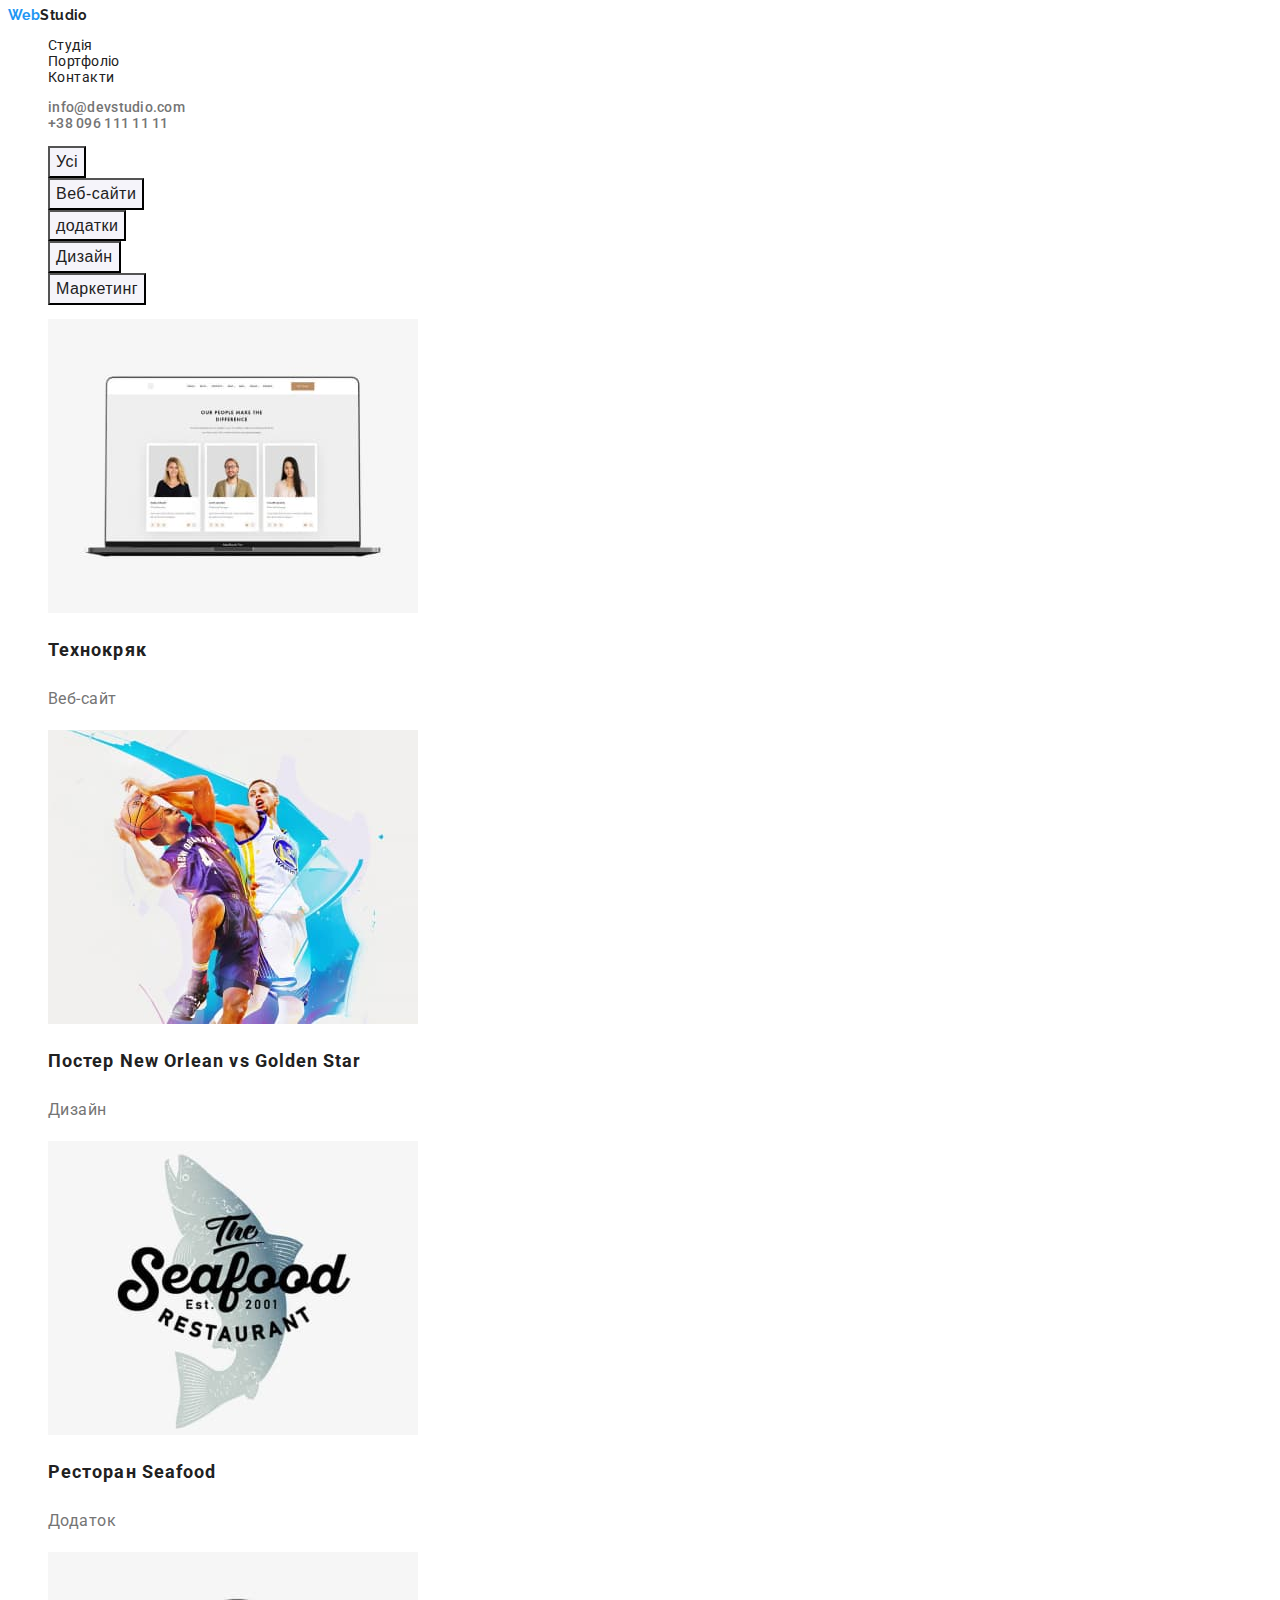
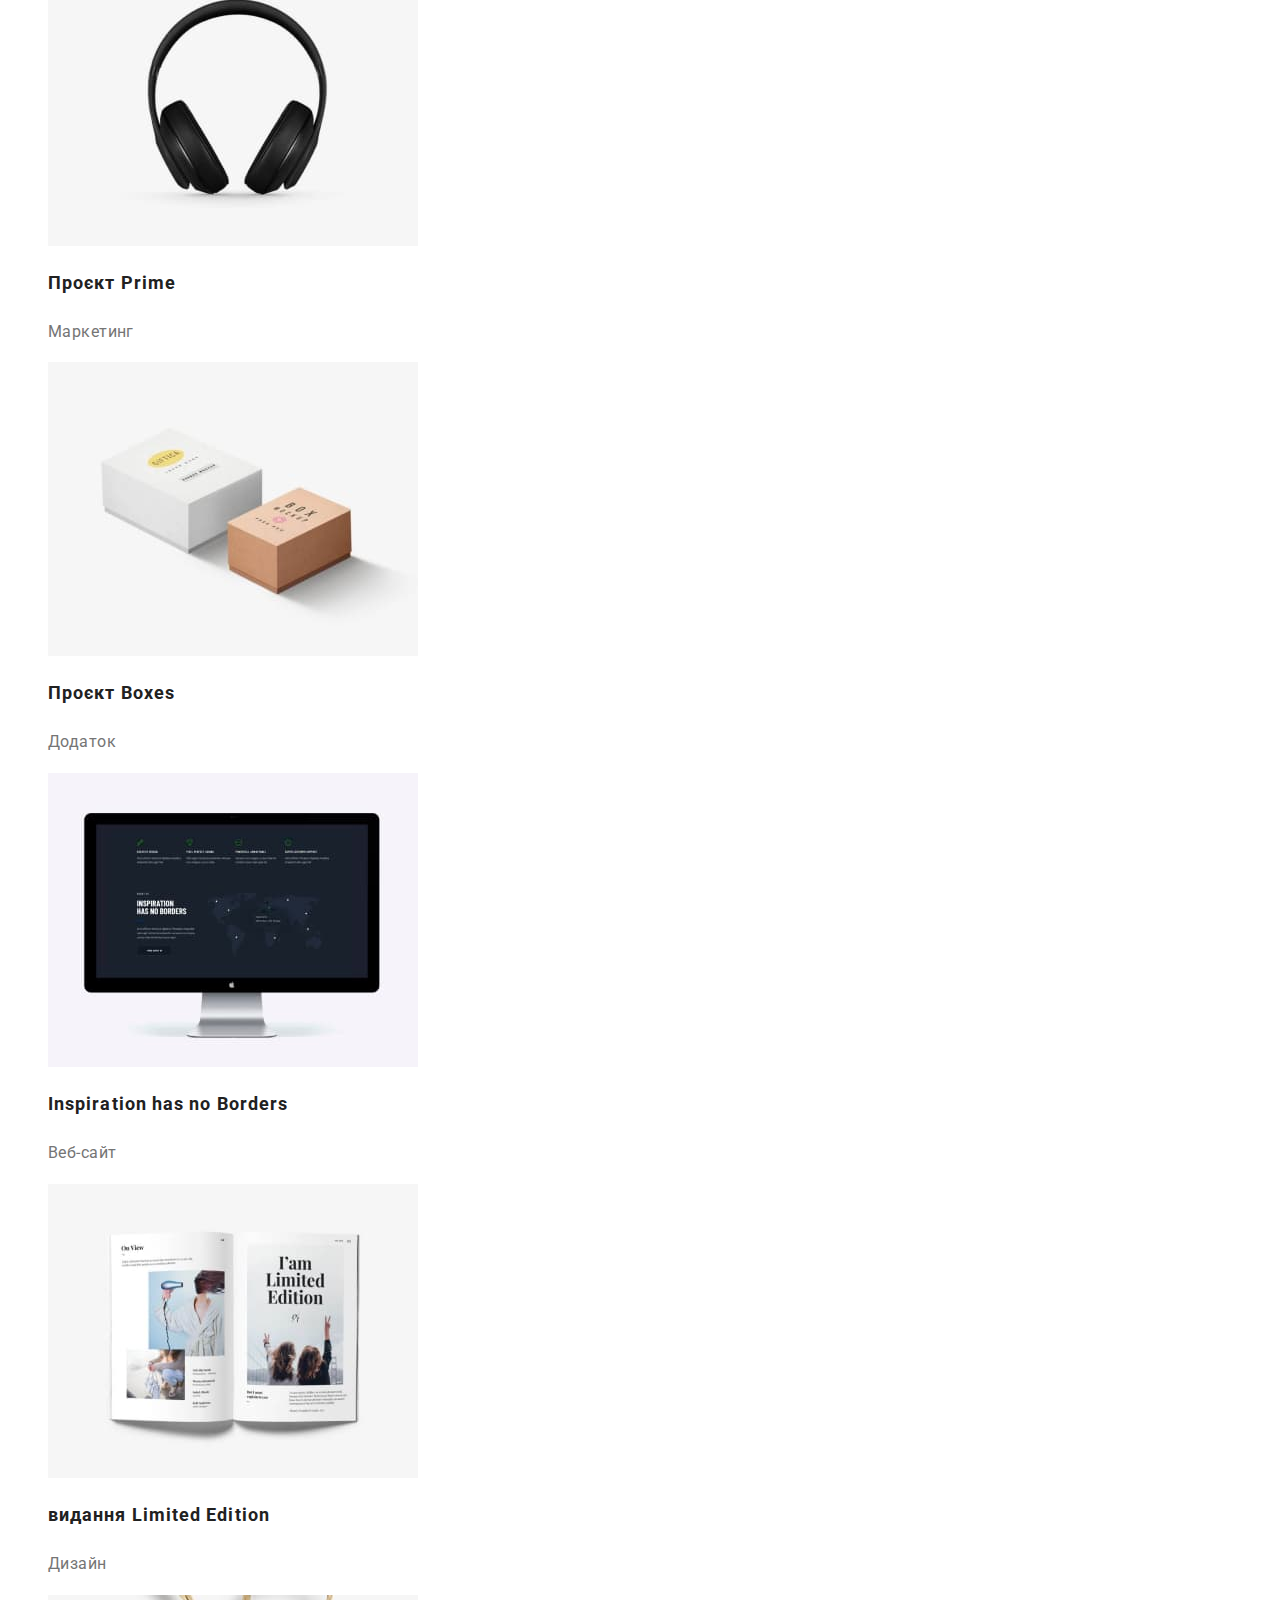
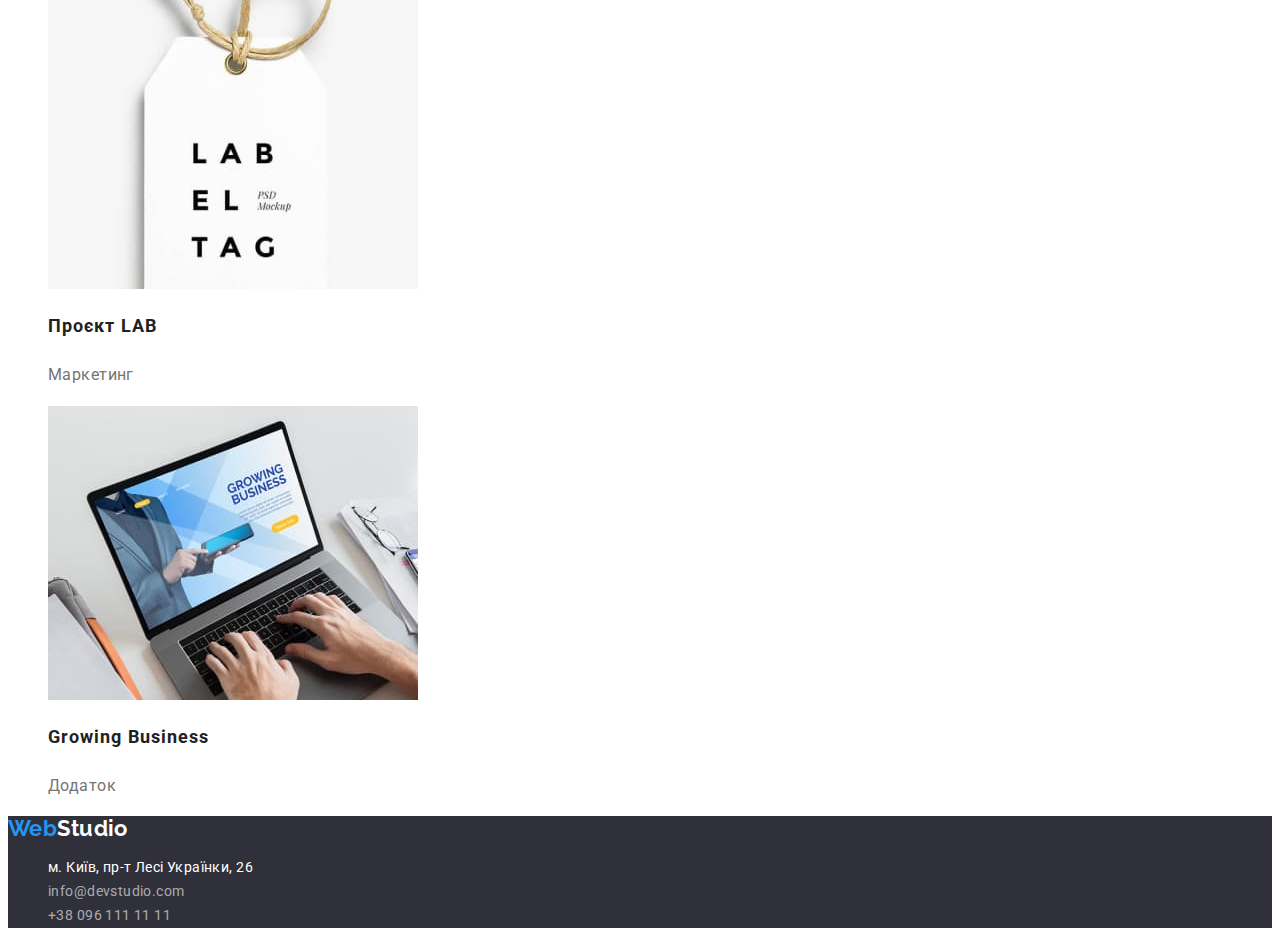
==== commit 4aadc4f5: "правка logo" ====
--- a/portfolio.html
+++ b/portfolio.html
@@ -17,7 +17,7 @@
     	<!-- Шапка сайта  -->
 		<header class="page-header">
 			<nav>
-				<a href="./index.html" class="logo primary link" ><span class="logo-style">Web</span>Studio</a>
+				<a href="./index.html" class="logo logo-primary link" ><span class="logo-style">Web</span>Studio</a>
 				<ul>
 					<li><a href="index.html" class="nav-link link"> Студія</a></li>
            			 <li><a href="portfolio.html" class="nav-link link">Портфоліо</a></li>
